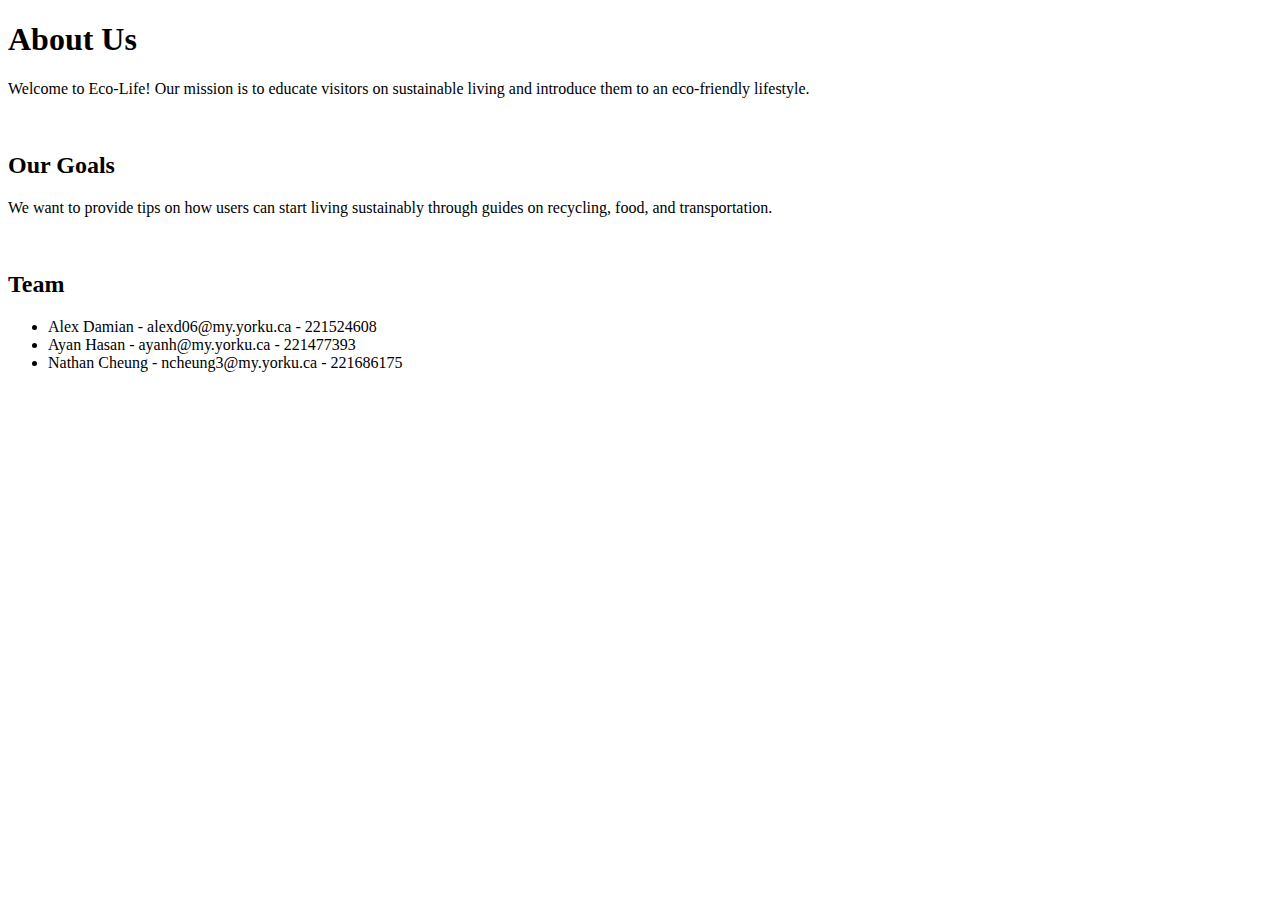
==== about.html @ 3afafe02 "Initial HTML Commit" ====
<!DOCTYPE html>
<html lang="en">
<head>
    <meta charset="UTF-8">
    <title>About Us</title>
</head>
<body>
    <h1>About Us</h1>
    <p>Welcome to Eco-Life! Our mission is to educate visitors on sustainable living and introduce them to an eco-friendly lifestyle.</p>
    
    <br>
    <h2>Our Goals</h2>
    <p>We want to provide tips on how users can start living sustainably through guides on recycling, food, and transportation.</p>
    <br>
    
    <h2>Team</h2>
    <ul>
      <li>Alex Damian - alexd06@my.yorku.ca - 221524608</li>
      <li>Ayan Hasan - ayanh@my.yorku.ca - 221477393</li>
      <li>Nathan Cheung - ncheung3@my.yorku.ca - 221686175</li>
    </ul>

</body>
</html>
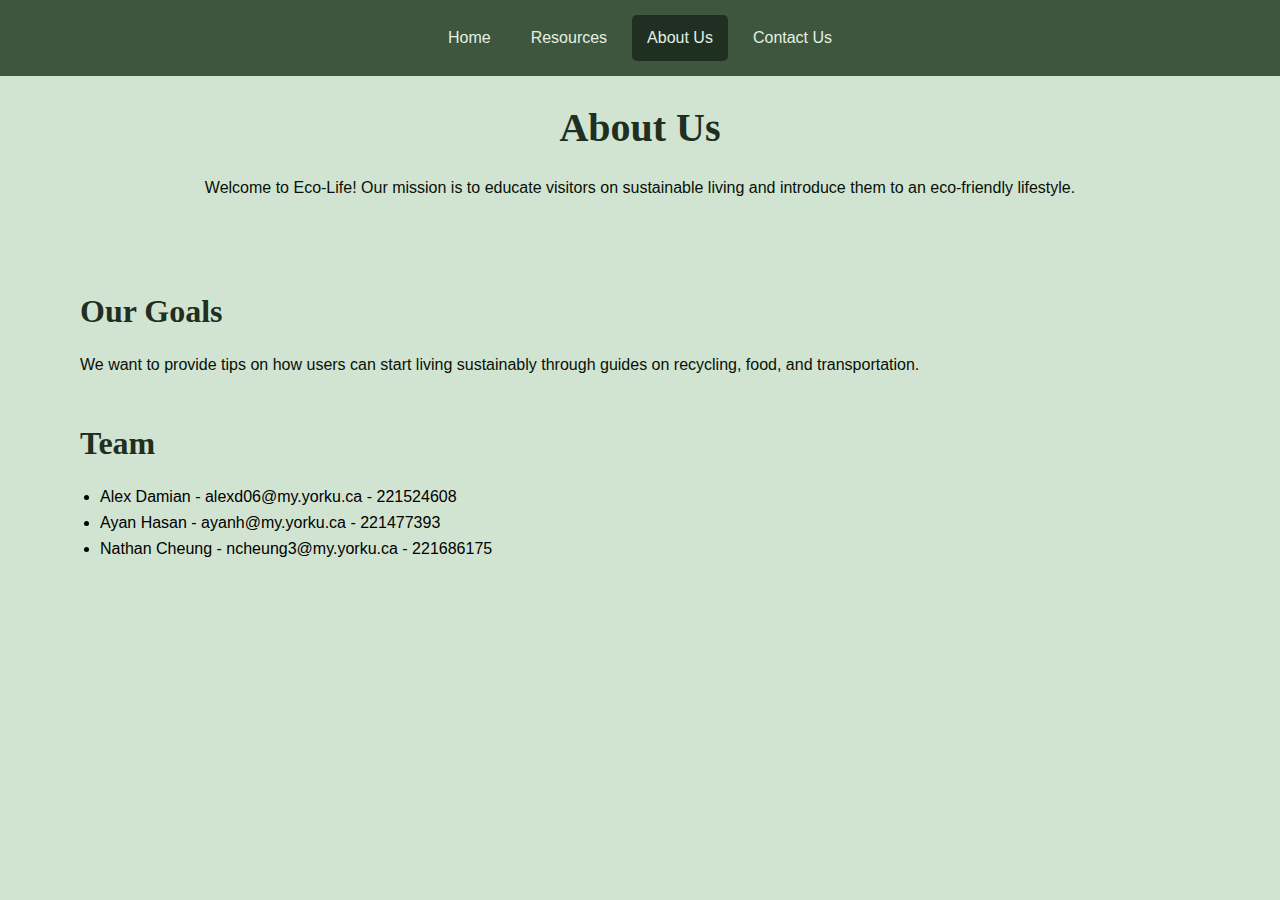
==== commit d5025f6f: "phase 2" ====
--- a/about.html
+++ b/about.html
@@ -1,24 +1,33 @@
 <!DOCTYPE html>
 <html lang="en">
-<head>
+  <head>
     <meta charset="UTF-8">
     <title>About Us</title>
-</head>
-<body>
-    <h1>About Us</h1>
-    <p>Welcome to Eco-Life! Our mission is to educate visitors on sustainable living and introduce them to an eco-friendly lifestyle.</p>
-    
+    <link rel="stylesheet" href="css/style.css">
+  </head>
+  <body>
+    <nav>
+      <a href="index.html">Home</a>
+      <a href="resources.html">Resources</a>
+      <a class="active" href="about.html">About Us</a>
+      <a href="contact.html">Contact Us</a>
+    </nav>
+    <header>
+      <h1>About Us</h1>
+      <p>Welcome to Eco-Life! Our mission is to educate visitors on sustainable living and introduce them to an eco-friendly lifestyle.</p>
+    </header>
     <br>
-    <h2>Our Goals</h2>
-    <p>We want to provide tips on how users can start living sustainably through guides on recycling, food, and transportation.</p>
-    <br>
-    
-    <h2>Team</h2>
-    <ul>
-      <li>Alex Damian - alexd06@my.yorku.ca - 221524608</li>
-      <li>Ayan Hasan - ayanh@my.yorku.ca - 221477393</li>
-      <li>Nathan Cheung - ncheung3@my.yorku.ca - 221686175</li>
-    </ul>
+    <main>
+      <h2>Our Goals</h2>
+      <p>We want to provide tips on how users can start living sustainably through guides on recycling, food, and transportation.</p>
+      <br>
 
-</body>
-</html>+      <h2>Team</h2>
+      <ul>
+        <li>Alex Damian - alexd06@my.yorku.ca - 221524608</li>
+        <li>Ayan Hasan - ayanh@my.yorku.ca - 221477393</li>
+        <li>Nathan Cheung - ncheung3@my.yorku.ca - 221686175</li>
+      </ul>
+    </main>
+  </body>
+</html>
--- a/css/style.css
+++ b/css/style.css
@@ -0,0 +1,272 @@
+/* 
+    style.css
+    Eco-Life website styling file
+    Theme: Nature & Sustainability
+*/
+
+:root {
+    --deep-forest-green: #091008;
+    --dark-moss-green: #1f2f22;
+    --sagebrush-green: #3e563e;
+    --soft-olive-green: #93a889;
+    --cool-slate-blue: #7993a0;
+    --light-powder-blue: #ced9df;
+    --light-powder-green: #d1e4d1;
+    --almost-white-green: #e3f0e2;
+}
+
+/* Global Reset & Base Styles */
+* {
+    margin: 0;
+    padding: 0;
+    box-sizing: border-box;
+}
+
+body {
+    font-family: 'Open Sans', Arial, sans-serif;
+    font-size: 16px;
+    line-height: 1.6;
+    background-color: var(--light-powder-green); /* light, nature-inspired background */
+    padding: 0px;
+    animation: fadeIn 1s ease-in;
+}
+
+/* Fade-in Animation */
+@keyframes fadeIn {
+    from {
+        opacity: 0;
+    }
+    to {
+        opacity: 1;
+    }
+}
+
+.element {
+    animation: fadeIn 2s cubic-bezier(0.22, 1.61, 0.36, 1); /* Custom bezier for logarithmic effect */
+}
+
+/* Typography */
+h1, h2, h3, h4, h5, h6 {
+    font-family: 'Merriweather', serif;
+    margin-bottom: 15px;
+    color: var(--dark-moss-green);
+}
+
+h1 {
+    font-size: 2.5em;
+}
+
+h2 {
+    font-size: 2em;
+}
+
+h3 {
+    font-size: 1.75em;
+}
+
+h4 {
+    font-size: 1.25em;
+}
+
+p {
+    color: var(--deep-forest-green);
+    margin-bottom: 15px;
+}
+
+ul, ol {
+    margin: 10px 0 15px 20px;
+}
+
+/* Navigation */
+nav {
+    display: flex;
+    flex-wrap: wrap;
+    justify-content: center;
+    background-color: var(--sagebrush-green);
+    padding: 10px;
+    margin-bottom: 20px;
+}
+
+nav a {
+    color: var(--almost-white-green);
+    text-decoration: none;
+    padding: 10px 15px;
+    margin: 5px;
+    border-radius: 5px;
+    transition: background-color 0.3s ease;
+}
+
+nav a:hover,
+nav a.active {
+    background-color: var(--dark-moss-green);
+}
+
+/* Header & Main Layout */
+header {
+    text-align: center;
+    margin-bottom: 20px;
+}
+
+header p {
+    margin-left: 10%;
+    margin-right: 10%;
+}
+main {
+    max-width: 1200px;
+    margin: 0 auto;
+    padding: 40px;
+}
+
+/* Footer */
+footer {
+    text-align: center;
+    font-size: 0.9em;
+    color: var(--deep-forest-green);
+    margin-top: 40px;
+    padding: 20px;
+    background-color: var(--light-powder-green);
+}
+
+footer a {
+    color: var(--dark-moss-green);
+    text-decoration: underline;
+}
+
+/* Form Styling */
+form {
+    background-color: white;
+    color: var(--deep-forest-green);
+    border: none;
+    padding: 20px;
+    border-radius: 5px;
+    margin-bottom: 20px;
+}
+
+.form-section-block {
+    display: block;
+    margin-bottom: 5px;
+    font-weight: bold;
+}
+
+form input[type="text"],
+form input[type="email"],
+form select {
+    width: 100%;
+    padding: 8px;
+    margin-bottom: 15px;
+    border: 1px solid #ccc;
+    border-radius: 3px;
+}
+
+input[type="radio"],
+form input[type="checkbox"] {
+    display: inline-block;
+}
+
+form input[type="submit"] {
+    background-color: var(--dark-moss-green);
+    color: var(--almost-white-green);
+    border: none;
+    padding: 10px 20px;
+    border-radius: 3px;
+    cursor: pointer;
+    transition: background-color 0.3s ease;
+}
+
+form input[type="submit"]:hover {
+    background-color: var(--sagebrush-green);
+}
+
+/* Table Styling */
+table {
+    width: 100%;
+    border: none;
+    border-collapse: collapse;
+    margin-bottom: 20px;
+}
+
+table caption {
+    font-weight: bold;
+    margin-bottom: 10px;
+}
+
+table th,
+table td {
+    border: none;
+    padding: 10px;
+    text-align: left;
+}
+
+table th {
+    background-color: var(--sagebrush-green);
+    color: var(--almost-white-green);
+}
+
+/* Images & Media */
+img {
+    max-width: 100%;
+    height: auto;
+    display: block;
+    margin: 0 auto;
+}
+
+iframe {
+    max-width: 100%;
+    display: block;
+    margin: 20px auto;
+}
+
+/* Gallery & Responsive Boxes (e.g., in Resources Page) */
+.responsive {
+    padding: 0 6px;
+    float: left;
+    width: 31.33%;
+    margin: 1%;
+    box-shadow: 0 2px 5px rgba(0,0,0,0.1);
+    transition: transform 0.3s ease;
+}
+
+.responsive:hover {
+    transform: scale(1.05);
+}
+
+.gallery {
+    border: 1px solid #ccc;
+    margin-bottom: 20px;
+}
+
+.gallery img {
+    width: 100%;
+}
+
+.gallery .desc {
+    padding: 15px;
+    text-align: center;
+    background-color: #f8f8f8;
+}
+
+/* Responsive Media Queries */
+
+/* Tablets */
+@media (max-width: 768px) {
+    nav {
+        flex-direction: column;
+        align-items: center;
+    }
+    .responsive {
+        width: 48%;
+        margin: 1%;
+    }
+}
+
+/* Mobile Devices */
+@media (max-width: 480px) {
+    nav a {
+        padding: 8px 10px;
+        font-size: 14px;
+    }
+    .responsive {
+        width: 98%;
+        margin: 1% 0;
+    }
+}
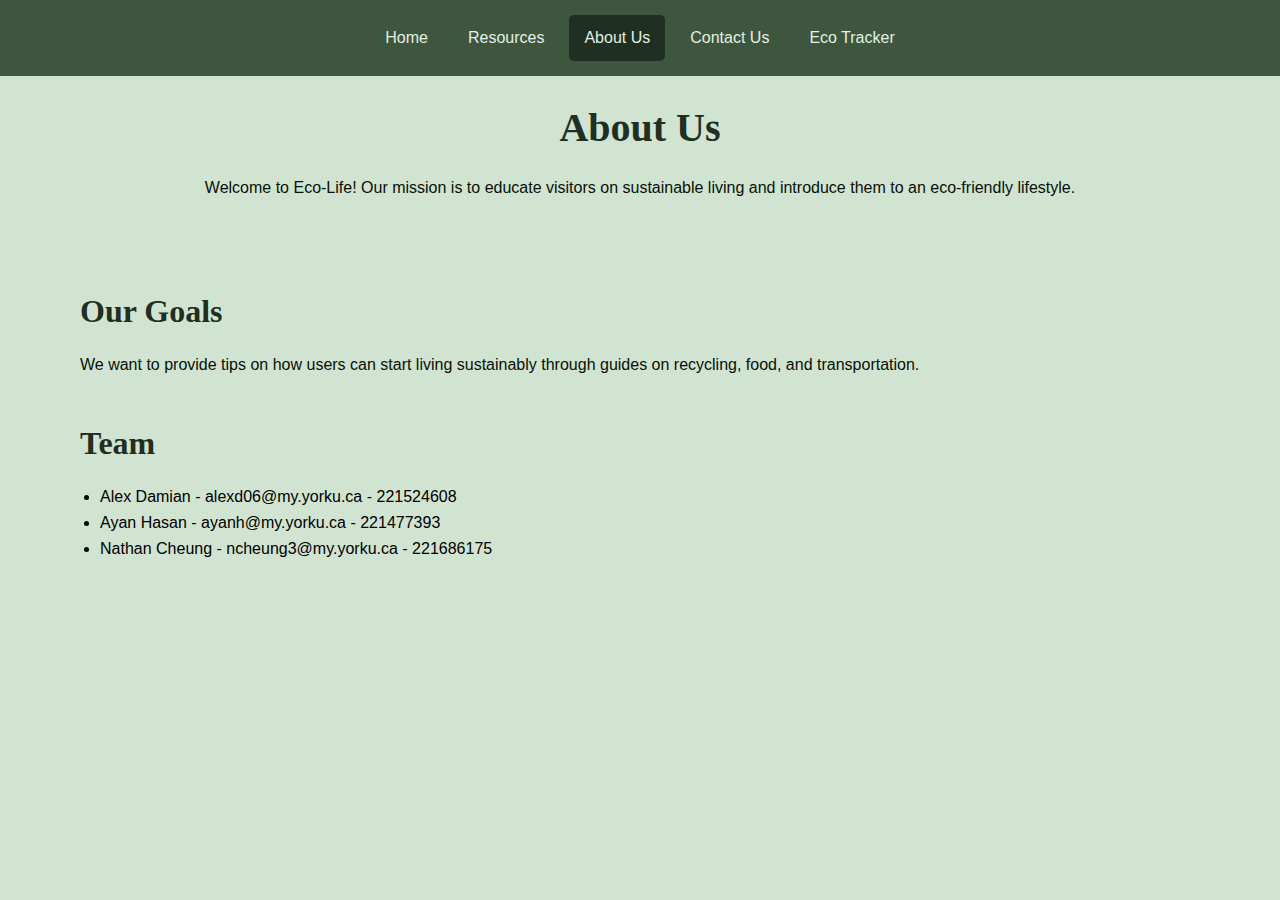
==== commit e3c2caba: "Stage 3" ====
--- a/about.html
+++ b/about.html
@@ -11,6 +11,7 @@
       <a href="resources.html">Resources</a>
       <a class="active" href="about.html">About Us</a>
       <a href="contact.html">Contact Us</a>
+      <a href="tracker.html">Eco Tracker</a>
     </nav>
     <header>
       <h1>About Us</h1>
--- a/css/style.css
+++ b/css/style.css
@@ -31,7 +31,7 @@
     animation: fadeIn 1s ease-in;
 }
 
-/* Fade-in Animation */
+/* Animations */
 @keyframes fadeIn {
     from {
         opacity: 0;
@@ -42,7 +42,20 @@
 }
 
 .element {
-    animation: fadeIn 2s cubic-bezier(0.22, 1.61, 0.36, 1); /* Custom bezier for logarithmic effect */
+    animation: fadeIn 1s cubic-bezier(0.22, 1.61, 0.36, 1);
+}
+
+@keyframes fadeOut {
+  0% {
+    opacity: 1;
+  }
+  100% {
+    opacity: 0;
+  }
+}
+
+.fade-out {
+  animation: fadeOut 1s cubic-bezier(0.22, 1.61, 0.36, 1);
 }
 
 /* Typography */
@@ -111,7 +124,8 @@
     margin-left: 10%;
     margin-right: 10%;
 }
-main {
+
+main, .tracked-item {
     max-width: 1200px;
     margin: 0 auto;
     padding: 40px;
@@ -133,7 +147,7 @@
 }
 
 /* Form Styling */
-form {
+form, .tracked-item {
     background-color: white;
     color: var(--deep-forest-green);
     border: none;
@@ -177,6 +191,9 @@
     background-color: var(--sagebrush-green);
 }
 
+#message-div {
+    display: none;
+}
 /* Table Styling */
 table {
     width: 100%;
